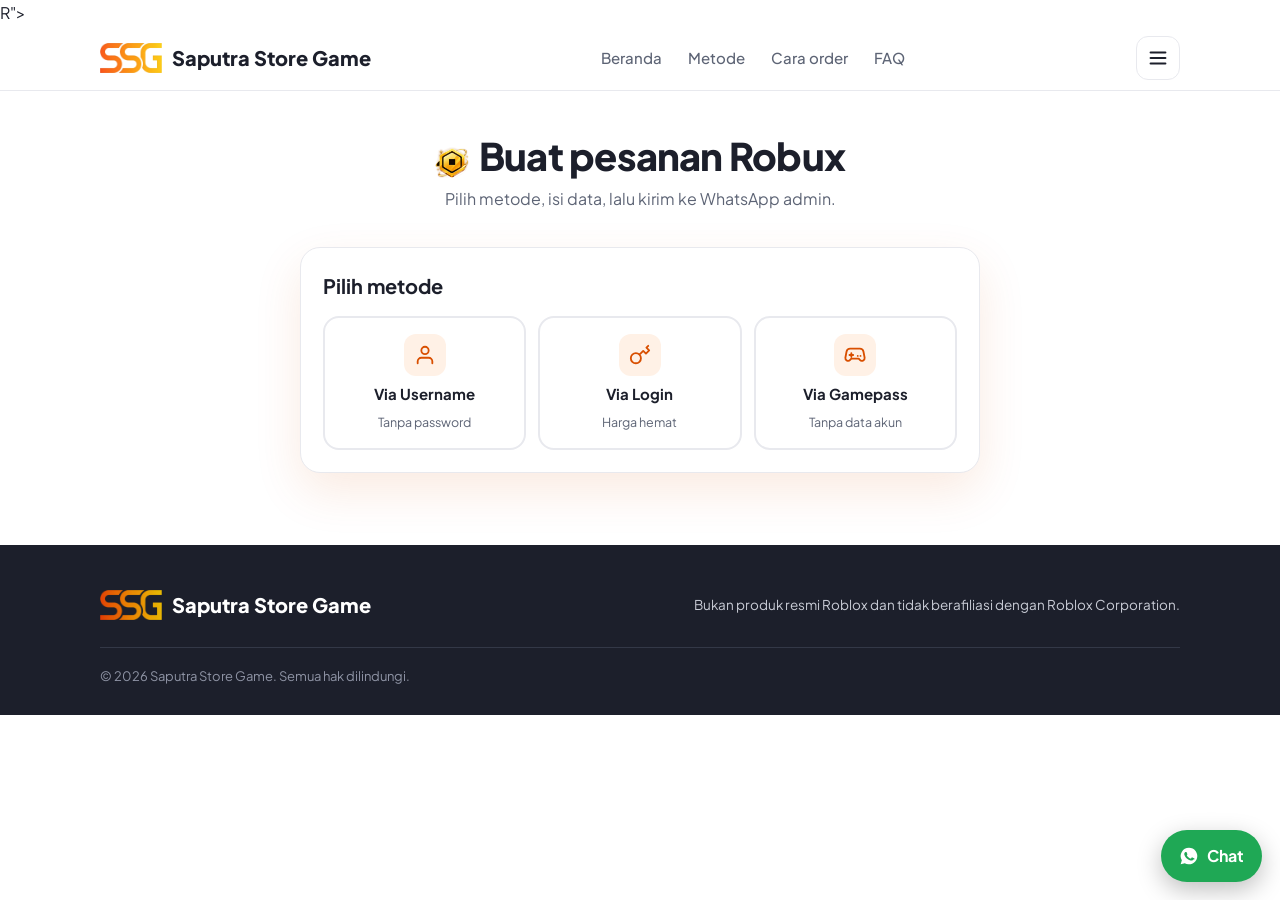
==== order.html @ 34a8691d "Add files via upload" ====
<!DOCTYPE html>
<html lang="id">
<head>
<meta charset="utf-8">
<meta name="viewport" content="width=device-width, initial-scale=1">
<title>Order Robux – Saputra Store Game</title>
<meta name="description" content="Top up Robux via username, login, atau gamepass. Pesan langsung lewat WhatsApp, diproses cepat.">
<link rel="icon" type="image/png" href="favicon.png"><rect width='100' height='100' rx='24' fill='%23ff7a1a'/><text x='50' y='68' font-size='56' font-weight='800' text-anchor='middle' fill='white' font-family='sans-serif'>R</text></svg>">
<link rel="preconnect" href="https://fonts.googleapis.com">
<link rel="preconnect" href="https://fonts.gstatic.com" crossorigin>
<link href="https://fonts.googleapis.com/css2?family=Plus+Jakarta+Sans:wght@400;500;700;800&display=swap" rel="stylesheet">
<link rel="stylesheet" href="style.css?v=20261128c">
</head>
<body>
<header>
  <div class="wrap nav">
    <a class="logo" href="index.html"><img src="logo.png" alt="" height="30"><span id="brandName">Saputra Store Game</span></a>
    <nav aria-label="Menu utama">
      <a href="index.html">Beranda</a> <a href="index.html#paket">Metode</a> <a href="index.html#cara">Cara order</a> <a href="index.html#faq">FAQ</a>
    </nav>
    <div class="burgerwrap">
      <button type="button" class="burger" id="burger" aria-label="Menu" aria-expanded="false" aria-controls="menu">
        <svg width="22" height="22" viewBox="0 0 24 24" fill="none" stroke="currentColor" stroke-width="2.4" stroke-linecap="round" aria-hidden="true"><path d="M4 6h16M4 12h16M4 18h16"/></svg>
      </button>
      <div class="menu" id="menu" hidden>
        <a href="index.html">Beranda</a>
        <a href="index.html#paket">Metode</a>
        <a href="index.html#cara">Cara order</a>
        <a href="index.html#faq">FAQ</a>
        <a href="#" id="waMenu" target="_blank" rel="noopener">Chat admin</a>
      </div>
    </div>
  </div>
</header>
<main>
<div class="page-head"><h1><img class="hico" src="robux.png" alt="" width="34" height="30">Buat pesanan Robux</h1><p>Pilih metode, isi data, lalu kirim ke WhatsApp admin.</p></div>
<div class="order-wrap">
<div class="card" id="order">
      <h2 id="ttl">Pilih metode</h2>
      <div id="chooser" class="mcs" hidden><a class="mc" href="order.html?m=username"><span class="ic"><svg width="22" height="22" viewBox="0 0 24 24" fill="none" stroke="#d94f00" stroke-width="2" stroke-linecap="round" stroke-linejoin="round" aria-hidden="true"><path d="M20 21v-2a4 4 0 0 0-4-4H8a4 4 0 0 0-4 4v2M12 11a4 4 0 1 0 0-8 4 4 0 0 0 0 8z"/></svg></span><b>Via Username</b><small>Tanpa password</small></a><a class="mc" href="order.html?m=login"><span class="ic"><svg width="22" height="22" viewBox="0 0 24 24" fill="none" stroke="#d94f00" stroke-width="2" stroke-linecap="round" stroke-linejoin="round" aria-hidden="true"><path d="M21 2l-2 2m-7.6 7.6a5.5 5.5 0 1 1-7.8 7.8 5.5 5.5 0 0 1 7.8-7.8zm0 0L15.5 7.5m0 0l3 3L22 7l-3-3"/></svg></span><b>Via Login</b><small>Harga hemat</small></a><a class="mc" href="order.html?m=gamepass"><span class="ic"><svg width="22" height="22" viewBox="0 0 24 24" fill="none" stroke="#d94f00" stroke-width="2" stroke-linecap="round" stroke-linejoin="round" aria-hidden="true"><path d="M6 12h4m-2-2v4m7-1h.01M18 13h.01M17.3 5H6.7a4 4 0 0 0-3.9 3.2L1.5 15a3 3 0 0 0 5.2 2.4L8 16h8l1.3 1.4A3 3 0 0 0 22.5 15l-1.3-6.8A4 4 0 0 0 17.3 5z"/></svg></span><b>Via Gamepass</b><small>Tanpa data akun</small></a></div>
      <div id="form" hidden>
      <div class="mhead"><b id="mname"></b></div>
      <p class="hint" id="hint"></p>
      <label id="amtLabel" style="margin-top:8px">Pilih jumlah Robux</label>
      <div class="pks" id="chips" role="group" aria-labelledby="amtLabel"></div>

      <label for="user">Username Roblox</label>
      <input type="text" id="user" placeholder="contoh: BudiGamer123" autocomplete="off" autocapitalize="off" spellcheck="false">
      <div class="err" id="errUser" role="alert"></div>

      <div id="pwBox" hidden>
        <label for="pw">Password Roblox</label>
        <div class="pwrow"><input type="password" id="pw" placeholder="Password akun Roblox" autocomplete="new-password" spellcheck="false"><button type="button" class="eye" id="eye" aria-label="Tampilkan password">Lihat</button></div>
        <div class="err" id="errPw" role="alert"></div>
        <div class="bk">
          <div><label for="bk1">Code backup 1</label><input type="text" id="bk1" placeholder="Code backup 1" autocomplete="off" autocapitalize="off" spellcheck="false"></div>
          <div><label for="bk2">Code backup 2</label><input type="text" id="bk2" placeholder="Code backup 2" autocomplete="off" autocapitalize="off" spellcheck="false"></div>
          <div><label for="bk3">Code backup 3</label><input type="text" id="bk3" placeholder="Code backup 3" autocomplete="off" autocapitalize="off" spellcheck="false"></div>
        </div>
        <div class="err" id="errBk" role="alert"></div>
        <p class="hint" style="margin-top:6px;font-size:12.5px">Password dan code backup hanya dikirim ke admin lewat WhatsApp dan tidak disimpan di website ini.</p>
      </div>
      <div id="gpGuide" hidden>
        <div class="gpg">
          <b class="gpg-t">Cara membuat gamepass</b>
          <ol class="gpg-s">
            <li>Buka <a href="https://create.roblox.com" target="_blank" rel="noopener">create.roblox.com</a>, pilih game kamu, lalu masuk ke Passes dan buat pass baru.</li>
            <li>Di menu Sales, aktifkan Item for Sale.</li>
            <li>Isi Price sesuai angka di contoh bawah (sudah dihitung otomatis).</li>
            <li>Klik Save Changes, lalu tempel link gamepass di kolom berikutnya.</li>
          </ol>
          <div class="rbx" aria-hidden="true">
            <aside class="rbx-side"><b>SSG</b><hr><small>DETAIL</small><span>Basic Settings</span><span class="on">Sales</span></aside>
            <div class="rbx-main">
              <h4>Sales</h4>
              <h5>Price</h5>
              <div class="rbx-tg"><i></i><span>Item for Sale</span></div>
              <div class="rbx-in"><img src="robux.png" alt="" width="20" height="18"><span id="gpMockPrice">0 R$</span></div>
              <div class="rbx-ea"><span>Creator earnings (70%)</span><b><img src="robux.png" alt="" width="20" height="18"><span id="gpMockEarn">0</span></b></div>
              <div class="rbx-ck"><i></i><span>Enable Regional Pricing</span></div>
              <hr>
              <div class="rbx-bt"><span>CANCEL</span><span class="sv">SAVE CHANGES</span></div>
            </div>
          </div>
          <p class="gpg-n">Biarkan Regional Pricing tidak dicentang agar harga tidak berubah.</p>
        </div>
      </div>
      <div id="gpBox" hidden>
        <label for="gp">Link gamepass</label>
        <input type="text" id="gp" placeholder="https://www.roblox.com/game-pass/..." autocomplete="off" spellcheck="false">
        <div class="err" id="errGp" role="alert"></div>
      </div>

      <div id="uBox" hidden>
        <div class="warn">
          <div class="warn-h">
            <span class="warn-ic"><svg width="22" height="22" viewBox="0 0 24 24" fill="none" stroke="#fff" stroke-width="2" stroke-linecap="round" stroke-linejoin="round" aria-hidden="true"><path d="M12 22s8-4 8-10V5l-8-3-8 3v7c0 6 8 10 8 10z"/><path d="M12 8v4M12 16h.01"/></svg></span>
            <div>
              <h3>Akun penerima harus pakai Verifikasi 2 Langkah</h3>
              <span class="badge">WAJIB</span>
              <p>Tanpa Verifikasi 2 Langkah, Roblox hanya mengizinkan akun menerima 500 Robux per hari dan 1.000 Robux per bulan. Setelah aktif, batasnya naik jadi 5.000 Robux per hari dan 10.000 Robux per 30 hari, jadi pesananmu bisa masuk tanpa tertahan.</p>
            </div>
          </div>
          <div class="how">
            <b>Cara mengaktifkan (cukup sekali)</b>
            <div class="stp"><span>Settings (Pengaturan)</span><i>→</i><span>Security (Keamanan)</span><i>→</i><span>2-Step Verification</span><i>→</i><span class="ok">pilih Email</span></div>
            <small>Akun Roblox baru biasanya masih "None" (belum aktif). Tombol di bawah membuka halaman keamanan akun Roblox kamu.</small>
            <a class="btn btn-o" href="https://www.roblox.com/my/account#!/security" target="_blank" rel="noopener">Buka Keamanan Akun Roblox <svg width="18" height="18" viewBox="0 0 24 24" fill="none" stroke="currentColor" stroke-width="2.2" stroke-linecap="round" stroke-linejoin="round" aria-hidden="true"><path d="M18 13v6a2 2 0 0 1-2 2H5a2 2 0 0 1-2-2V8a2 2 0 0 1 2-2h6M15 3h6v6M10 14L21 3"/></svg></a>
          </div>
        </div>
        <label class="chk" for="v2"><input type="checkbox" id="v2"><span>Verifikasi 2 Langkah (Email) sudah aktif di akun Roblox penerima ini.</span></label>
        <div class="err" id="errV2" role="alert"></div>
        <div class="notes">
          <h3>Catatan penting</h3>
          <ul>
            <li>Untuk akun Roblox Kids &amp; Roblox Select, pastikan akun sudah punya email pemulihan orang tua untuk meng-klaim Robux-nya.</li>
            <li>Pastikan akun kamu sudah verifikasi umur 18+ di Roblox.</li>
            <li>Untuk pembelian di atas 500 Robux per hari, akun kamu juga harus sudah mengaktifkan verifikasi 2 langkah.</li>
          </ul>
        </div>
      </div>
      <div class="box" id="info" hidden></div>

      <div class="total"><span>Total bayar</span><strong id="total">Rp 0</strong></div>
      <button class="btn btn-o" id="send" type="button">Pesan via WhatsApp</button>
      <p class="fine">Kamu akan diarahkan ke WhatsApp admin untuk konfirmasi dan pembayaran.</p>
      </div>
    </div>
</div>
</main>
<footer>
  <div class="wrap">
    <div class="fgrid">
      <a class="logo" href="index.html"><img src="logo.png" alt="" height="30"><span class="fbrand">Saputra Store Game</span></a>
      <p>Bukan produk resmi Roblox dan tidak berafiliasi dengan Roblox Corporation.</p>
    </div>
    <div class="copy">© <span id="yr"></span> <span class="fbrand">Saputra Store Game</span>. Semua hak dilindungi.</div>
  </div>
</footer>

<a class="fab" id="waFab" href="#" target="_blank" rel="noopener" aria-label="Chat admin via WhatsApp">
  <svg width="20" height="20" viewBox="0 0 24 24" fill="#fff" aria-hidden="true"><path d="M12 2a10 10 0 0 0-8.6 15.1L2 22l5-1.3A10 10 0 1 0 12 2zm5.2 14.2c-.2.6-1.300 1.200-1.800 1.200-.5.100-1 .2-3.300-.7-2.800-1.200-4.600-4-4.700-4.200-.1-.2-1.100-1.500-1.100-2.800 0-1.300.7-2 1-2.300.2-.3.500-.3.700-.3h.5c.2 0 .4 0 .6.500l.9 2.100c.1.200.1.400 0 .5l-.4.600c-.1.200-.3.300-.1.600.2.300.8 1.300 1.700 2.100 1.200 1 2.200 1.400 2.500 1.500.3.100.5.100.7-.1l.9-1.100c.2-.3.400-.2.700-.1l2 .9c.3.100.5.200.5.300.100.100.100.700-.1 1.300z"/></svg>
  Chat
</a>

<script src="site.js?v=20261128c"></script>
<script src="order.js?v=20261128c"></script>
</body>
</html>
---- style.css ----
:root{
  --orange:#ff7a1a; --orange-d:#d94f00; --orange-l:#fff1e6; --orange-m:#ffd9bd;
  --ink:#1c1f2b; --muted:#5d6475; --line:#e8e9ee; --bg:#ffffff; --soft:#f7f7f9;
  --ok:#14804a; --err:#c62828;
}
*{box-sizing:border-box;margin:0;padding:0}
html{scroll-behavior:smooth}
body{font-family:"Plus Jakarta Sans",system-ui,-apple-system,"Segoe UI",Roboto,sans-serif;color:var(--ink);background:var(--bg);line-height:1.6;-webkit-font-smoothing:antialiased}
a{color:inherit}
:focus-visible{outline:3px solid var(--ink);outline-offset:2px;border-radius:6px}
.wrap{max-width:1120px;margin:0 auto;padding:0 20px}
@media (prefers-reduced-motion:reduce){html{scroll-behavior:auto}*{transition:none!important}}

/* header */
header{position:sticky;top:0;z-index:20;background:rgba(255,255,255,.94);backdrop-filter:blur(8px);border-bottom:1px solid var(--line)}
.nav{display:flex;align-items:center;justify-content:space-between;height:64px}
.logo{display:flex;align-items:center;gap:10px;font-weight:800;font-size:20px;text-decoration:none}
.logo i{width:34px;height:34px;border-radius:10px;background:var(--orange);color:#fff;display:grid;place-items:center;font-style:normal;font-size:19px}
.nav nav{display:flex;gap:26px;font-weight:500;font-size:15px}
.nav nav a{text-decoration:none;color:var(--muted)}
.nav nav a:hover{color:var(--orange-d)}
.btn{display:inline-flex;align-items:center;justify-content:center;gap:8px;border:0;cursor:pointer;font:inherit;font-weight:700;border-radius:12px;padding:12px 20px;text-decoration:none;transition:background .15s}
.btn-o{background:var(--orange-d);color:#fff}
.btn-o:hover{background:#b94400}
.btn-s{padding:9px 16px;font-size:14px}
@media(max-width:760px){.nav nav{display:none}}

/* hero */
.hero{padding:56px 0 72px;background:linear-gradient(180deg,var(--orange-l),#fff 70%)}
.hero-grid{display:grid;grid-template-columns:1.05fr .95fr;gap:48px;align-items:start}
@media(max-width:900px){.hero-grid{grid-template-columns:1fr;gap:32px}.hero{padding-top:36px}}
h1{font-size:clamp(34px,5vw,54px);line-height:1.1;font-weight:800;letter-spacing:-.02em}
.lead{margin-top:18px;font-size:18px;color:var(--muted);max-width:480px}
.points{margin-top:28px;list-style:none;display:grid;gap:14px}
.points li{display:flex;gap:12px;align-items:flex-start}
.points b{display:block}
.points span{color:var(--muted);font-size:15px}
.tick{flex:none;width:26px;height:26px;border-radius:50%;background:var(--orange);display:grid;place-items:center;margin-top:2px}
.tick svg{width:14px;height:14px}

/* order card */
.card{background:#fff;border:1px solid var(--line);border-radius:20px;box-shadow:0 18px 48px rgba(217,79,0,.12);padding:22px}
.card h2{font-size:20px;margin-bottom:14px}
.tabs{display:grid;grid-template-columns:repeat(3,1fr);gap:6px;background:var(--soft);padding:5px;border-radius:14px}
.tab{border:0;background:transparent;font:inherit;font-weight:700;font-size:14px;padding:10px 6px;border-radius:10px;cursor:pointer;color:var(--muted)}
.tab[aria-selected="true"]{background:#fff;color:var(--orange-d);box-shadow:0 1px 4px rgba(0,0,0,.12)}
.hint{margin:14px 0 4px;font-size:14px;color:var(--muted)}
label{display:block;font-weight:700;font-size:14px;margin:16px 0 6px}
input[type=text],input[type=password]{width:100%;font:inherit;padding:12px 14px;border:1.5px solid var(--line);border-radius:12px;background:#fff;color:var(--ink)}
input[type=text]:focus,input[type=password]:focus{border-color:var(--orange);outline:3px solid var(--orange-m)}
input.bad{border-color:var(--err)}
.err{color:var(--err);font-size:13px;margin-top:6px;min-height:0}
.chips{display:grid;grid-template-columns:repeat(3,1fr);gap:8px}
.chip{border:1.5px solid var(--line);background:#fff;border-radius:12px;padding:10px 6px;cursor:pointer;font:inherit;text-align:center;line-height:1.3}
.chip b{display:block;font-size:15px}
.chip small{color:var(--muted);font-size:12px}
.chip[aria-pressed="true"]{border-color:var(--orange);background:var(--orange-l)}
.chip[aria-pressed="true"] small{color:var(--orange-d)}
.box{margin-top:16px;border-radius:12px;background:var(--orange-l);padding:12px 14px;font-size:14px}
.box b{color:var(--orange-d)}
.total{display:flex;justify-content:space-between;align-items:baseline;margin:18px 0 12px;padding-top:16px;border-top:1px dashed var(--line)}
.total span{color:var(--muted);font-size:14px}
.total strong{font-size:28px;letter-spacing:-.02em}
.card .btn{width:100%;padding:15px;font-size:16px}
.fine{margin-top:10px;text-align:center;font-size:12.5px;color:var(--muted)}

/* sections */
section{padding:72px 0}
.alt{background:var(--soft)}
h2.t{font-size:clamp(26px,3.4vw,36px);line-height:1.2;letter-spacing:-.02em;font-weight:800}
.sub{margin-top:10px;color:var(--muted);max-width:560px}
.grid3{display:grid;grid-template-columns:repeat(3,1fr);gap:20px;margin-top:36px}
@media(max-width:860px){.grid3{grid-template-columns:1fr}}
.item{background:#fff;border:1px solid var(--line);border-radius:16px;padding:24px}
.alt .item{border-color:transparent}
.item h3{font-size:18px;margin-bottom:6px}
.item p{color:var(--muted);font-size:15px}
.item .tag{display:inline-block;margin-top:14px;font-size:13px;font-weight:700;color:var(--orange-d);background:var(--orange-l);padding:4px 10px;border-radius:99px}
.steps{margin-top:36px;display:grid;grid-template-columns:repeat(4,1fr);gap:20px;counter-reset:s;list-style:none}
@media(max-width:900px){.steps{grid-template-columns:1fr 1fr}}
@media(max-width:520px){.steps{grid-template-columns:1fr}}
.steps li{counter-increment:s;padding-top:16px;border-top:3px solid var(--orange)}
.steps li::before{content:"Langkah " counter(s);display:block;font-size:13px;font-weight:700;color:var(--orange-d);margin-bottom:4px}
.steps b{display:block;margin-bottom:4px}
.steps span{color:var(--muted);font-size:15px}
details{background:#fff;border:1px solid var(--line);border-radius:14px;padding:16px 20px;margin-top:12px}
summary{cursor:pointer;font-weight:700}
details p{margin-top:10px;color:var(--muted);font-size:15px}
.faq{max-width:760px;margin-top:28px}

/* footer */
footer{background:var(--ink);color:#c9ccd6;padding:44px 0 28px}
.fgrid{display:flex;flex-wrap:wrap;gap:24px;justify-content:space-between;align-items:center}
footer .logo{color:#fff}
footer p{font-size:13.5px;max-width:520px}
.copy{margin-top:26px;padding-top:18px;border-top:1px solid #333847;font-size:13px;color:#8f94a5}

/* floating wa */
.fab{position:fixed;right:18px;bottom:18px;z-index:30;background:#1fa855;color:#fff;border-radius:99px;padding:13px 18px;font-weight:700;text-decoration:none;box-shadow:0 8px 24px rgba(0,0,0,.25);display:flex;gap:8px;align-items:center}
.fab:hover{background:#178a45}
.cta-row{display:flex;gap:12px;flex-wrap:wrap;margin-top:26px}
.btn-ghost{background:#fff;color:var(--ink);border:1.5px solid var(--line)}
.btn-ghost:hover{border-color:var(--orange)}
.quick{display:grid;gap:8px;margin-top:6px}
.qrow{display:flex;justify-content:space-between;align-items:center;padding:14px 16px;border:1.5px solid var(--line);border-radius:12px;text-decoration:none}
.qrow:hover{border-color:var(--orange);background:var(--orange-l)}
.qrow span{font-weight:700;color:var(--orange-d)}
.tbl{overflow-x:auto;margin-top:32px;border:1px solid var(--line);border-radius:16px;background:#fff}
table{width:100%;border-collapse:collapse;min-width:480px}
th,td{padding:14px 18px;text-align:left;border-bottom:1px solid var(--line)}
thead th{background:var(--orange-l);font-size:14px}
tbody tr:last-child th,tbody tr:last-child td{border-bottom:0}
td a{font-weight:700;color:var(--orange-d);text-decoration:none}
td a:hover{text-decoration:underline}
.go{display:inline-block;margin:14px 0 0 12px;font-weight:700;color:var(--orange-d);text-decoration:none;font-size:14px}
.cta{background:var(--orange-d);color:#fff;padding:56px 0;text-align:center}
.cta h2{font-size:clamp(24px,3vw,32px);font-weight:800}
.cta p{margin:8px 0 22px;opacity:.92}
.cta .btn{background:#fff;color:var(--orange-d)}
.page-head{padding:44px 20px 8px;text-align:center}
.page-head h1{font-size:clamp(28px,4vw,38px)}
.page-head p{color:var(--muted);margin-top:8px}
.order-wrap{max-width:560px;margin:28px auto 72px;padding:0 20px}
.nav nav a[aria-current]{color:var(--orange-d);font-weight:700}

.logo img{height:30px;width:auto;display:block}
@media(max-width:480px){.logo{font-size:15px;gap:8px}.logo img{height:22px}.btn-s{padding:8px 12px}}

/* beranda */
.tight{padding:44px 0}
.banner{margin-top:24px;border-radius:24px;background:linear-gradient(120deg,#ee6407,#bf3a00);color:#fff;padding:48px;display:grid;grid-template-columns:1.2fr .8fr;gap:24px;align-items:center;overflow:hidden}
.banner h1{color:#fff;font-size:clamp(30px,4.6vw,48px)}
.banner p{margin-top:12px;font-size:17px;opacity:.95}
.btn-w{background:#fff;color:var(--orange-d)}
.btn-w:hover{background:var(--orange-l)}
.btn-line{background:transparent;color:#fff;border:2px solid rgba(255,255,255,.75)}
.btn-line:hover{background:rgba(255,255,255,.12)}
@media(max-width:760px){.banner{grid-template-columns:1fr;padding:30px 22px}.artbox{display:none}}
.feats{display:grid;grid-template-columns:repeat(4,1fr);gap:12px;margin-top:16px}
@media(max-width:860px){.feats{grid-template-columns:1fr 1fr}}
.ft{display:flex;gap:12px;align-items:center;background:#fff;border:1px solid var(--line);border-radius:14px;padding:14px}
.ft b{display:block;font-size:14px;line-height:1.3}
.ft span:not(.ic){font-size:12.5px;color:var(--muted)}
.ic{width:42px;height:42px;border-radius:12px;background:var(--orange-l);display:grid;place-items:center;flex:none}
.mcs{display:grid;grid-template-columns:repeat(3,1fr);gap:12px;margin-top:22px}
.mc{display:flex;flex-direction:column;align-items:center;gap:6px;border:2px solid var(--line);background:#fff;border-radius:16px;padding:16px 8px;cursor:pointer;font:inherit;text-align:center}
.mc b{font-size:15px}
.mc small{color:var(--muted);font-size:12.5px}
.mc[aria-pressed="true"]{border-color:var(--orange);background:var(--orange-l)}
.mc[aria-pressed="true"] .ic{background:#fff}
.pks{display:grid;grid-template-columns:repeat(auto-fill,minmax(150px,1fr));gap:12px;margin-top:20px}
.pk{display:flex;flex-direction:column;align-items:center;gap:2px;padding:16px 14px 0;border:1.5px solid var(--line);border-radius:16px;background:linear-gradient(180deg,#fff 45%,#fff7ef);text-decoration:none;overflow:hidden;transition:border-color .15s,box-shadow .15s}
.pk:hover{border-color:var(--orange);box-shadow:0 8px 22px rgba(217,79,0,.14)}
.pk b{font-size:22px;letter-spacing:-.02em;margin-top:8px}
.pk small{color:var(--muted);font-size:13px}
.coin{width:44px;height:44px;border-radius:50%;background:linear-gradient(135deg,#ffe07a,#ffa600);display:grid;place-items:center;font-weight:800;font-size:14px;color:#8a4300}
.pr{align-self:stretch;margin:14px -14px 0;padding:10px;background:var(--orange-l);text-align:center;font-weight:800;color:var(--orange-d)}
.steps li{border-top-width:3px}
.steps b{font-size:17px}
@media(max-width:480px){.pks{grid-template-columns:1fr 1fr}.mc{padding:14px 4px}.mc small{font-size:11.5px}}

.artbox{position:relative;justify-self:center;width:100%;max-width:320px}
.artbox::before{content:"";position:absolute;inset:-12%;background:radial-gradient(circle,rgba(255,214,102,.55),transparent 62%)}
.artbox .art{position:relative;width:80%;height:auto;display:block;margin:0 auto;filter:drop-shadow(0 14px 22px rgba(80,20,0,.35));animation:float 5s ease-in-out infinite}
.mini{position:absolute;filter:drop-shadow(0 6px 10px rgba(80,20,0,.3))}
.m1{width:20%;left:0;top:4%;transform:rotate(-14deg)}
.m2{width:16%;right:2%;bottom:0;transform:rotate(12deg)}
@keyframes float{50%{transform:translateY(-8px)}}
@media(prefers-reduced-motion:reduce){.artbox .art{animation:none}}
.stk{position:relative;display:flex;justify-content:center;align-items:center;height:56px}
.stk::before{content:"";position:absolute;width:90px;height:90px;background:radial-gradient(circle,rgba(255,190,70,.35),transparent 65%)}
.stk img{position:relative;width:50px;height:auto;filter:drop-shadow(0 4px 6px rgba(217,79,0,.28));transition:transform .18s}
.stk img+img{margin-left:-22px}
.pk:hover .stk img{transform:translateY(-3px)}
.hico{width:34px;height:auto;vertical-align:-7px;margin-right:10px}

.mhead{display:flex;align-items:center;justify-content:space-between;gap:12px;background:var(--orange-l);border-radius:12px;padding:12px 14px}
.mhead b{color:var(--orange-d)}
.swap{font-size:13.5px;font-weight:700;color:var(--ink)}
a.mc{text-decoration:none;color:inherit}
a.mc:hover{border-color:var(--orange)}
.card .mcs{margin-top:4px}

button.pk{font:inherit;color:inherit;cursor:pointer;text-align:center}
.pk[aria-pressed="true"]{border-color:var(--orange);background:var(--orange-l);box-shadow:0 0 0 3px var(--orange-m)}
.pk[aria-pressed="true"] .pr{background:var(--orange-d);color:#fff}
.order-wrap{max-width:720px}
.card .pks{margin-top:6px}
.from{margin-top:6px;font-size:13px;font-weight:800;color:var(--orange-d)}
#paket .mc{padding:26px 12px;transition:box-shadow .15s,border-color .15s}
#paket .mc:hover{border-color:var(--orange);box-shadow:0 8px 22px rgba(217,79,0,.14)}
@media(max-width:480px){#paket .mc{padding:18px 4px}.card .pks{gap:10px}}

.burgerwrap{position:relative}
.burger{width:44px;height:44px;border-radius:12px;border:1.5px solid var(--line);background:#fff;color:var(--ink);display:grid;place-items:center;cursor:pointer;transition:border-color .15s,color .15s}
.burger:hover,.burger[aria-expanded="true"]{border-color:var(--orange);color:var(--orange-d)}
.menu{position:absolute;right:0;top:calc(100% + 10px);min-width:220px;background:#fff;border:1px solid var(--line);border-radius:16px;box-shadow:0 18px 40px rgba(0,0,0,.14);padding:8px;z-index:25}
.menu a{display:block;padding:12px 14px;border-radius:10px;text-decoration:none;font-weight:600}
.menu a:hover{background:var(--orange-l);color:var(--orange-d)}

.pwrow{position:relative}
.pwrow input{padding-right:104px}
.eye{position:absolute;right:6px;top:6px;bottom:6px;border:0;background:var(--soft);border-radius:8px;padding:0 12px;font:inherit;font-weight:700;font-size:13px;cursor:pointer;color:var(--ink)}
.eye:hover{background:var(--orange-l);color:var(--orange-d)}

.warn{border:1.5px solid #f3c27a;background:#fff8ec;border-radius:16px;padding:16px;margin-top:18px}
.warn-h{display:flex;gap:12px;align-items:flex-start}
.warn-ic{flex:none;width:40px;height:40px;border-radius:50%;background:var(--orange);display:grid;place-items:center}
.warn h3{font-size:15.5px;line-height:1.35}
.badge{display:inline-block;font-size:11.5px;font-weight:800;letter-spacing:.04em;background:var(--orange-d);color:#fff;border-radius:99px;padding:2px 10px;margin:6px 0}
.warn p{font-size:14px;color:var(--muted)}
.how{margin-top:14px;background:#fff;border:1px solid var(--line);border-radius:12px;padding:14px}
.how b{font-size:14.5px}
.stp{display:flex;flex-wrap:wrap;align-items:center;gap:6px;margin:10px 0}
.stp span{background:var(--soft);border-radius:8px;padding:6px 10px;font-size:13px}
.stp i{font-style:normal;color:var(--muted)}
.stp .ok{background:#e4f6ec;color:var(--ok);font-weight:700}
.how small{display:block;color:var(--muted);font-size:12.5px;margin-bottom:12px}
.card .how .btn{padding:12px;font-size:15px}
label.chk{display:flex;gap:12px;align-items:flex-start;margin:14px 0 0;padding:14px;border:1.5px solid var(--line);border-radius:12px;background:#fff;font-weight:500;font-size:14px;cursor:pointer}
.chk input{width:20px;height:20px;margin-top:2px;accent-color:var(--orange-d);flex:none}
.chk input.bad{outline:2px solid var(--err);outline-offset:2px}
.notes{margin-top:14px;border:1px solid var(--line);border-radius:14px;background:var(--soft);padding:14px 16px}
.notes h3{font-size:15px;margin-bottom:8px}
.notes ul{padding-left:20px;font-size:14px;color:var(--muted);display:grid;gap:6px}

.gpg{margin-top:18px}
.gpg-t{font-size:15px}
.gpg-s{margin:8px 0 0;padding-left:20px;font-size:14px;color:var(--muted);display:grid;gap:4px}
.gpg-s a{color:var(--orange-d);font-weight:700}
.gpg-n{margin-top:10px;font-size:12.5px;color:var(--muted)}
.rbx{display:grid;grid-template-columns:112px 1fr;background:#0d1117;border:1px solid #2a2f3a;border-radius:16px;overflow:hidden;color:#e8ecf2;margin-top:14px}
.rbx-side{border-right:1px solid #2a2f3a;padding:16px 10px;font-size:12.5px;color:#9aa4b2;display:grid;gap:8px;align-content:start}
.rbx-side b{color:#fff;font-size:16px;padding-left:8px}
.rbx-side hr{border:0;border-top:1px solid #2a2f3a;margin:2px 0 4px}
.rbx-side span{padding:8px;border-radius:6px}
.rbx-side small{font-size:11px;letter-spacing:.05em;padding-left:8px}
.rbx-side .on{background:#1b2636;color:#fff}
.rbx-main{padding:16px;min-width:0}
.rbx-main h4{font-size:20px;color:#fff}
.rbx-main h5{font-size:15px;color:#fff;margin:10px 0 12px}
.rbx-tg{display:flex;align-items:center;gap:10px;font-size:14px}
.rbx-tg i{width:38px;height:22px;border-radius:99px;background:#1f8a5b;position:relative;flex:none}
.rbx-tg i::after{content:"";position:absolute;right:2px;top:2px;width:18px;height:18px;border-radius:50%;background:#d7dce2}
.rbx-in{display:flex;align-items:center;gap:8px;background:#1a2230;border-radius:8px;padding:11px 12px;margin:14px 2px 10px;font-size:15px;outline:2px solid var(--orange);outline-offset:2px}
.rbx-in img,.rbx-ea img{width:20px;height:auto}
.rbx-ea{display:flex;justify-content:space-between;align-items:center;gap:8px;font-size:12px;color:#8b95a5}
.rbx-ea b{display:flex;align-items:center;gap:6px;color:#fff;font-size:13px}
.rbx-ea b img{width:16px}
.rbx-ck{display:flex;align-items:center;gap:10px;margin-top:14px;font-size:13.5px}
.rbx-ck i{width:20px;height:20px;border:2px solid #25c27a;border-radius:5px;background:#0d1117;flex:none}
.rbx-main hr{border:0;border-top:1px solid #2a2f3a;margin:14px 0}
.rbx-bt{display:flex;gap:10px;flex-wrap:wrap}
.rbx-bt span{font-size:11px;font-weight:700;padding:8px 12px;border-radius:6px;background:#1f2937;color:#cbd5e1}
.rbx-bt .sv{background:#22c27a;color:#06281a}
@media(max-width:480px){.rbx{grid-template-columns:92px 1fr}.rbx-main{padding:14px 12px}}

.bk{display:grid;grid-template-columns:repeat(3,1fr);gap:10px}
.bk label{margin-top:12px}
@media(max-width:560px){.bk{grid-template-columns:1fr;gap:0}}
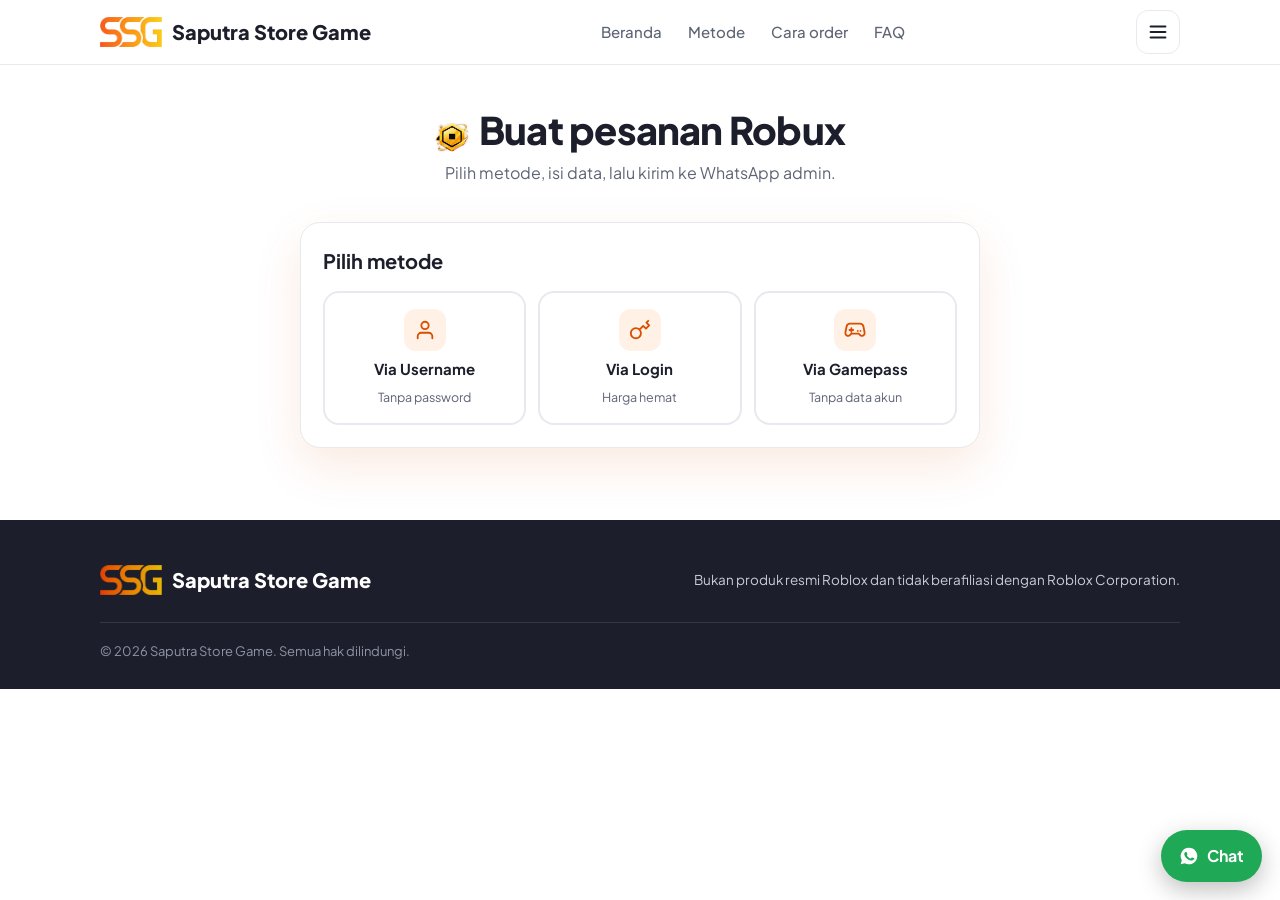
==== commit ea060a04: "Add files via upload" ====
--- a/order.html
+++ b/order.html
@@ -5,7 +5,7 @@
 <meta name="viewport" content="width=device-width, initial-scale=1">
 <title>Order Robux – Saputra Store Game</title>
 <meta name="description" content="Top up Robux via username, login, atau gamepass. Pesan langsung lewat WhatsApp, diproses cepat.">
-<link rel="icon" type="image/png" href="favicon.png"><rect width='100' height='100' rx='24' fill='%23ff7a1a'/><text x='50' y='68' font-size='56' font-weight='800' text-anchor='middle' fill='white' font-family='sans-serif'>R</text></svg>">
+<link rel="icon" type="image/png" href="favicon.png">
 <link rel="preconnect" href="https://fonts.googleapis.com">
 <link rel="preconnect" href="https://fonts.gstatic.com" crossorigin>
 <link href="https://fonts.googleapis.com/css2?family=Plus+Jakarta+Sans:wght@400;500;700;800&display=swap" rel="stylesheet">
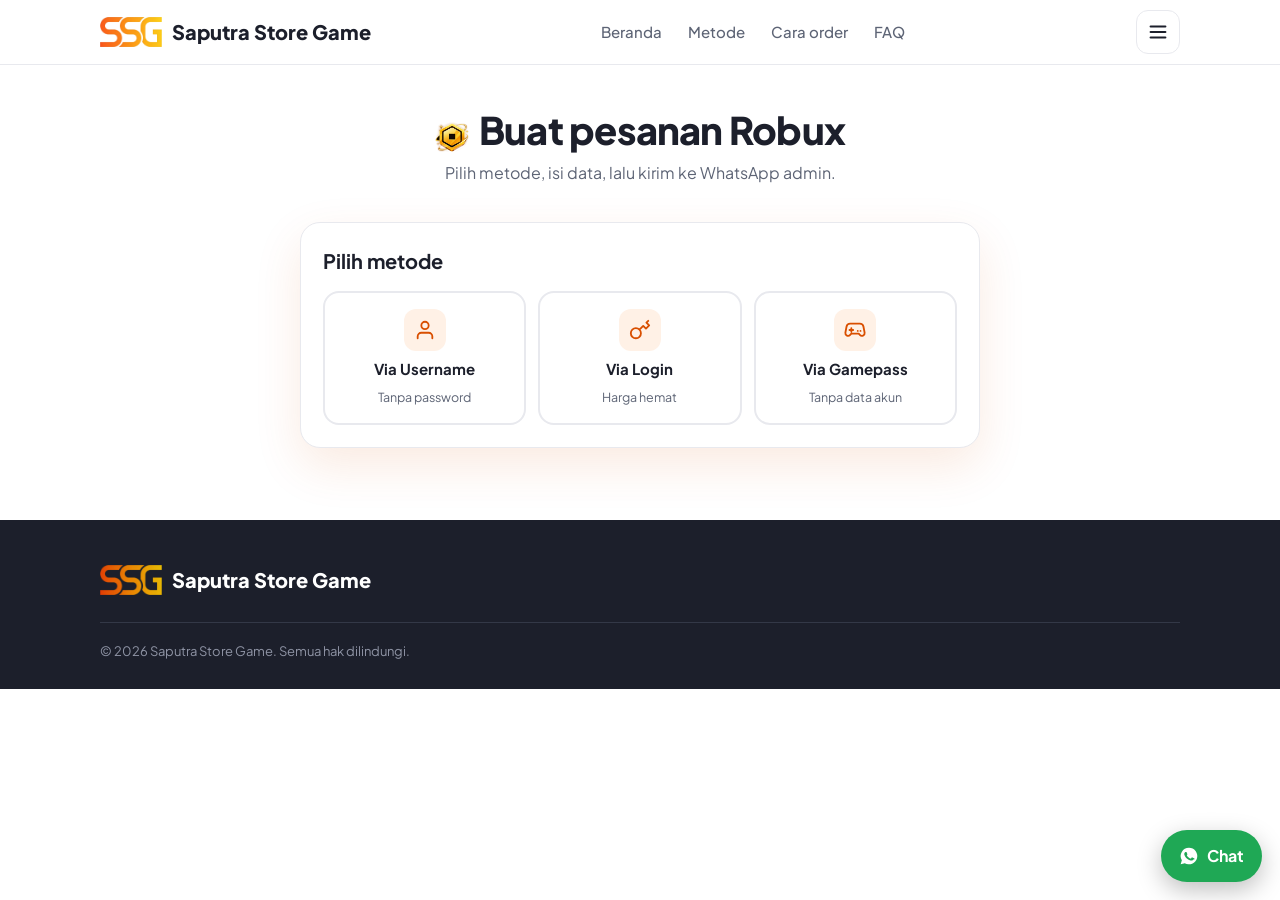
==== commit ba4dce0e: "Remove Roblox disclaimer from footer Removed the disclaimer about Roblox products from the footer." ====
--- a/order.html
+++ b/order.html
@@ -132,7 +132,7 @@
   <div class="wrap">
     <div class="fgrid">
       <a class="logo" href="index.html"><img src="logo.png" alt="" height="30"><span class="fbrand">Saputra Store Game</span></a>
-      <p>Bukan produk resmi Roblox dan tidak berafiliasi dengan Roblox Corporation.</p>
+      <p></p>
     </div>
     <div class="copy">© <span id="yr"></span> <span class="fbrand">Saputra Store Game</span>. Semua hak dilindungi.</div>
   </div>
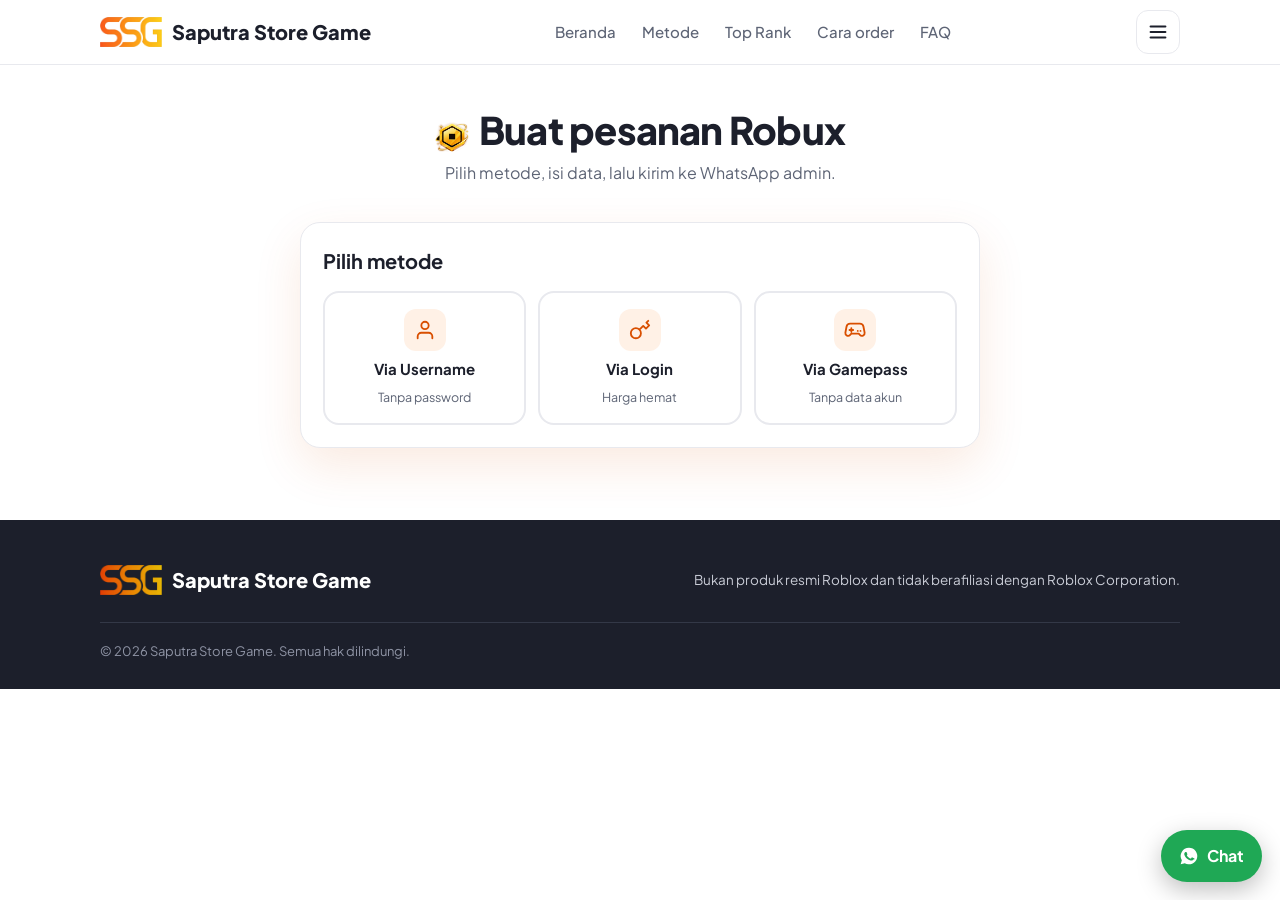
==== commit a607b1ca: "Add files via upload" ====
--- a/order.html
+++ b/order.html
@@ -9,14 +9,14 @@
 <link rel="preconnect" href="https://fonts.googleapis.com">
 <link rel="preconnect" href="https://fonts.gstatic.com" crossorigin>
 <link href="https://fonts.googleapis.com/css2?family=Plus+Jakarta+Sans:wght@400;500;700;800&display=swap" rel="stylesheet">
-<link rel="stylesheet" href="style.css?v=20261128c">
+<link rel="stylesheet" href="style.css?v=20261128d">
 </head>
 <body>
 <header>
   <div class="wrap nav">
     <a class="logo" href="index.html"><img src="logo.png" alt="" height="30"><span id="brandName">Saputra Store Game</span></a>
     <nav aria-label="Menu utama">
-      <a href="index.html">Beranda</a> <a href="index.html#paket">Metode</a> <a href="index.html#cara">Cara order</a> <a href="index.html#faq">FAQ</a>
+      <a href="index.html">Beranda</a> <a href="index.html#paket">Metode</a> <a href="index.html#rank">Top Rank</a> <a href="index.html#cara">Cara order</a> <a href="index.html#faq">FAQ</a>
     </nav>
     <div class="burgerwrap">
       <button type="button" class="burger" id="burger" aria-label="Menu" aria-expanded="false" aria-controls="menu">
@@ -24,7 +24,7 @@
       </button>
       <div class="menu" id="menu" hidden>
         <a href="index.html">Beranda</a>
-        <a href="index.html#paket">Metode</a>
+        <a href="index.html#paket">Metode</a> <a href="index.html#rank">Top Rank</a>
         <a href="index.html#cara">Cara order</a>
         <a href="index.html#faq">FAQ</a>
         <a href="#" id="waMenu" target="_blank" rel="noopener">Chat admin</a>
@@ -132,7 +132,7 @@
   <div class="wrap">
     <div class="fgrid">
       <a class="logo" href="index.html"><img src="logo.png" alt="" height="30"><span class="fbrand">Saputra Store Game</span></a>
-      <p></p>
+      <p>Bukan produk resmi Roblox dan tidak berafiliasi dengan Roblox Corporation.</p>
     </div>
     <div class="copy">© <span id="yr"></span> <span class="fbrand">Saputra Store Game</span>. Semua hak dilindungi.</div>
   </div>
@@ -143,7 +143,7 @@
   Chat
 </a>
 
-<script src="site.js?v=20261128c"></script>
-<script src="order.js?v=20261128c"></script>
+<script src="site.js?v=20261128d"></script>
+<script src="order.js?v=20261128d"></script>
 </body>
 </html>
--- a/style.css
+++ b/style.css
@@ -258,3 +258,22 @@
 .bk{display:grid;grid-template-columns:repeat(3,1fr);gap:10px}
 .bk label{margin-top:12px}
 @media(max-width:560px){.bk{grid-template-columns:1fr;gap:0}}
+
+.rank-wrap{max-width:720px;margin:0 auto}
+.rank-wrap .t{font-size:28px}
+.rk-list{list-style:none;display:grid;gap:12px;margin-top:20px}
+.rk{display:flex;align-items:center;gap:16px;background:#fff;border-radius:16px;padding:14px 18px;box-shadow:0 2px 10px rgba(28,31,43,.07)}
+.rk.first{border:1.5px solid var(--orange-m);box-shadow:0 8px 24px rgba(217,79,0,.14)}
+.rk-m{flex:none;width:56px;height:56px;display:grid;place-items:center}
+.rk-m img{width:56px;height:56px;object-fit:contain}
+.rk-n{width:36px;height:36px;border-radius:50%;background:var(--orange-l);color:var(--orange-d);display:grid;place-items:center;font-size:15px}
+.rk-i{flex:1;min-width:0}
+.rk-i b{display:block;font-size:17px;overflow:hidden;text-overflow:ellipsis;white-space:nowrap}
+.rk-i span{display:flex;align-items:center;gap:6px;color:var(--muted);font-size:14.5px;margin-top:2px}
+.rk-i span img{width:17px;height:auto}
+.av{flex:none;width:52px;height:52px;border-radius:50%;background:var(--orange-l);color:var(--orange-d);display:grid;place-items:center;font-weight:800;font-size:20px;overflow:hidden}
+.av img{width:100%;height:100%;object-fit:cover}
+.rk-more{width:100%;margin-top:14px;padding:15px;font-size:16px;border-radius:14px}
+@media(max-width:480px){.rk{gap:12px;padding:12px 14px}.av{width:46px;height:46px}}
+
+section[id]{scroll-margin-top:72px}
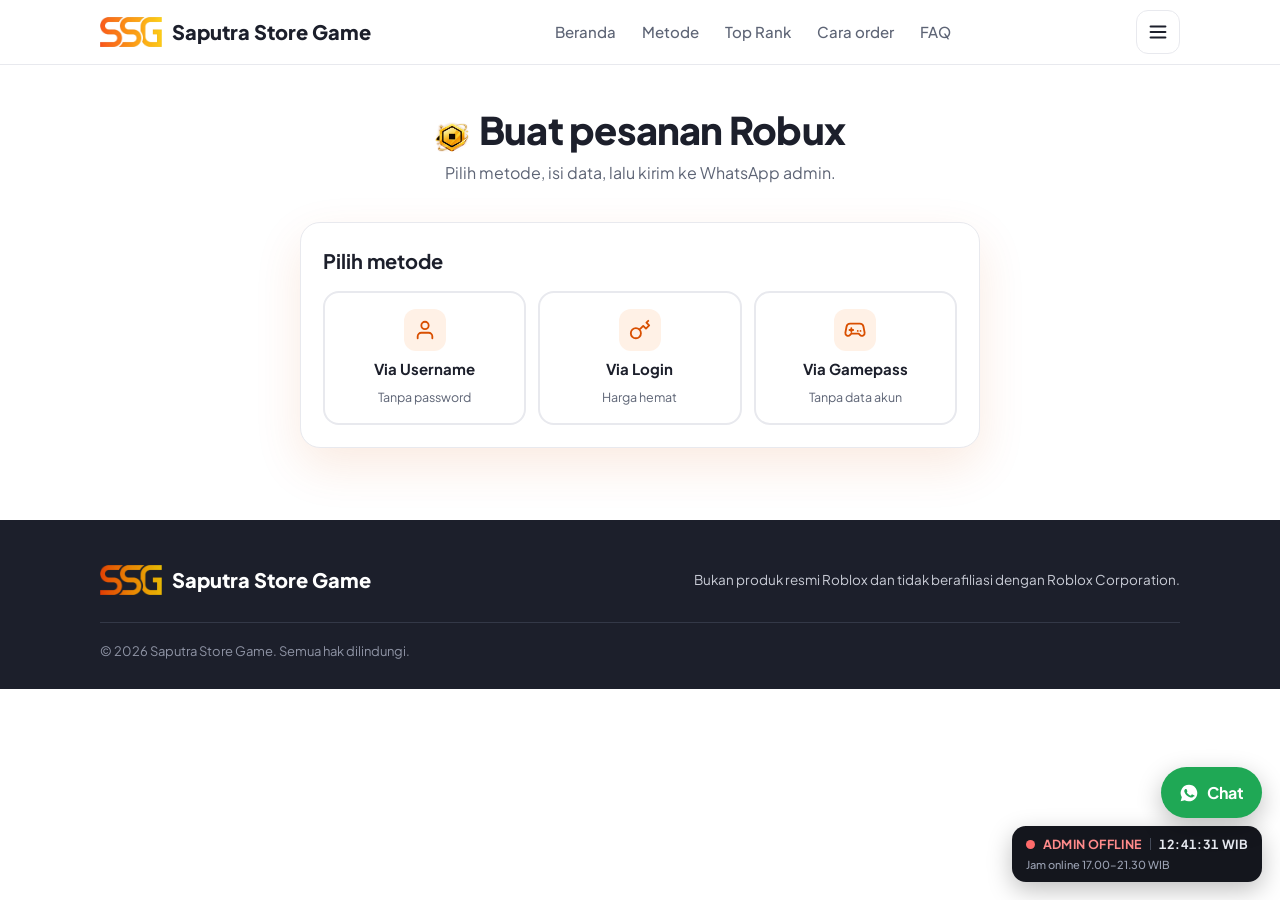
==== commit 2bd4b804: "Add files via upload" ====
--- a/order.html
+++ b/order.html
@@ -9,7 +9,7 @@
 <link rel="preconnect" href="https://fonts.googleapis.com">
 <link rel="preconnect" href="https://fonts.gstatic.com" crossorigin>
 <link href="https://fonts.googleapis.com/css2?family=Plus+Jakarta+Sans:wght@400;500;700;800&display=swap" rel="stylesheet">
-<link rel="stylesheet" href="style.css?v=20261128d">
+<link rel="stylesheet" href="style.css?v=20261128e">
 </head>
 <body>
 <header>
@@ -138,12 +138,15 @@
   </div>
 </footer>
 
-<a class="fab" id="waFab" href="#" target="_blank" rel="noopener" aria-label="Chat admin via WhatsApp">
+<div class="fabbox">
+  <a class="fab" id="waFab" href="#" target="_blank" rel="noopener" aria-label="Chat admin via WhatsApp">
   <svg width="20" height="20" viewBox="0 0 24 24" fill="#fff" aria-hidden="true"><path d="M12 2a10 10 0 0 0-8.6 15.1L2 22l5-1.3A10 10 0 1 0 12 2zm5.2 14.2c-.2.6-1.300 1.200-1.800 1.200-.5.100-1 .2-3.300-.7-2.800-1.200-4.600-4-4.700-4.200-.1-.2-1.100-1.500-1.100-2.800 0-1.300.7-2 1-2.300.2-.3.500-.3.700-.3h.5c.2 0 .4 0 .6.500l.9 2.100c.1.200.1.400 0 .5l-.4.600c-.1.200-.3.300-.1.600.2.300.8 1.300 1.700 2.100 1.200 1 2.200 1.400 2.500 1.500.3.100.5.100.7-.1l.9-1.100c.2-.3.400-.2.700-.1l2 .9c.3.100.5.200.5.300.100.100.100.700-.1 1.300z"/></svg>
   Chat
 </a>
+  <div class="wib" id="wibBar"><div class="row"><i class="dot" aria-hidden="true"></i><b id="wibState">ADMIN ONLINE</b><span class="sep" aria-hidden="true"></span><time id="wibTime">--:--:-- WIB</time></div><small id="wibHours"></small></div>
+</div>
 
-<script src="site.js?v=20261128d"></script>
-<script src="order.js?v=20261128d"></script>
+<script src="site.js?v=20261128e"></script>
+<script src="order.js?v=20261128e"></script>
 </body>
 </html>
--- a/style.css
+++ b/style.css
@@ -277,3 +277,17 @@
 @media(max-width:480px){.rk{gap:12px;padding:12px 14px}.av{width:46px;height:46px}}
 
 section[id]{scroll-margin-top:72px}
+
+.fabbox{position:fixed;right:18px;bottom:18px;z-index:30;display:flex;flex-direction:column;align-items:flex-end;gap:8px}
+.fabbox .fab{position:static}
+.wib{background:#14161d;color:#d6dae3;border-radius:14px;padding:8px 14px;box-shadow:0 8px 24px rgba(0,0,0,.25);display:grid;gap:2px;justify-items:start}
+.wib .row{display:flex;align-items:center;gap:8px;white-space:nowrap;font-size:12.5px;font-weight:700;letter-spacing:.03em}
+.wib .dot{width:9px;height:9px;border-radius:50%;background:#35e0a1;flex:none;animation:pulse 2s infinite}
+.wib #wibState{color:#4ee0b0}
+.wib time{font-variant-numeric:tabular-nums;color:#e8ebf2}
+.wib .sep{width:1px;height:12px;background:#444a58}
+.wib small{font-size:11px;font-weight:500;color:#9aa1b2}
+.wib.off .dot{background:#ff6b6b;animation:none}
+.wib.off #wibState{color:#ff8b8b}
+@keyframes pulse{0%{box-shadow:0 0 0 0 rgba(53,224,161,.55)}70%,100%{box-shadow:0 0 0 7px rgba(53,224,161,0)}}
+@media(prefers-reduced-motion:reduce){.wib .dot{animation:none}}
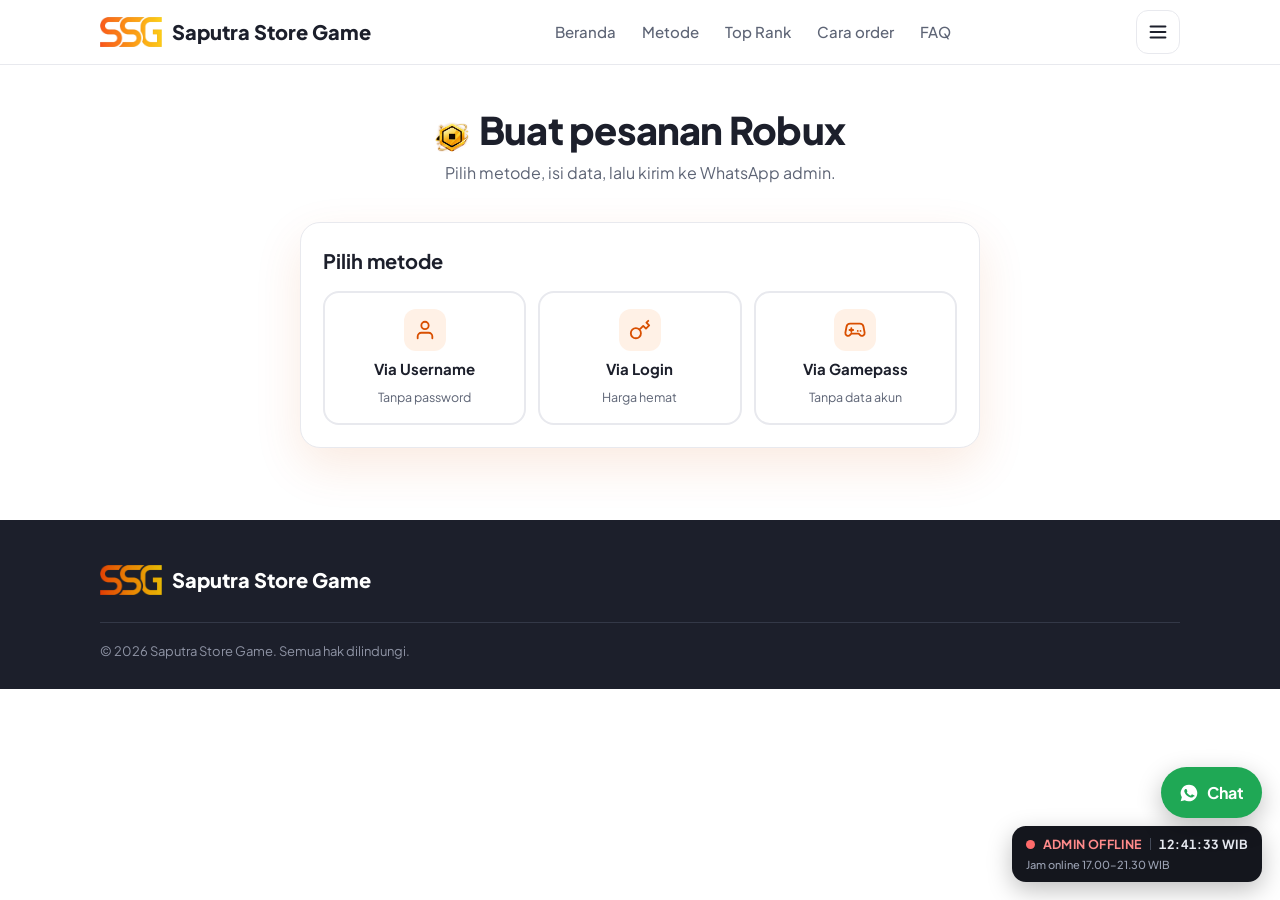
==== commit 71b91877: "Remove Roblox disclaimer from footer Removed the disclaimer about Roblox products from the footer." ====
--- a/order.html
+++ b/order.html
@@ -132,7 +132,7 @@
   <div class="wrap">
     <div class="fgrid">
       <a class="logo" href="index.html"><img src="logo.png" alt="" height="30"><span class="fbrand">Saputra Store Game</span></a>
-      <p>Bukan produk resmi Roblox dan tidak berafiliasi dengan Roblox Corporation.</p>
+      <p></p>
     </div>
     <div class="copy">© <span id="yr"></span> <span class="fbrand">Saputra Store Game</span>. Semua hak dilindungi.</div>
   </div>
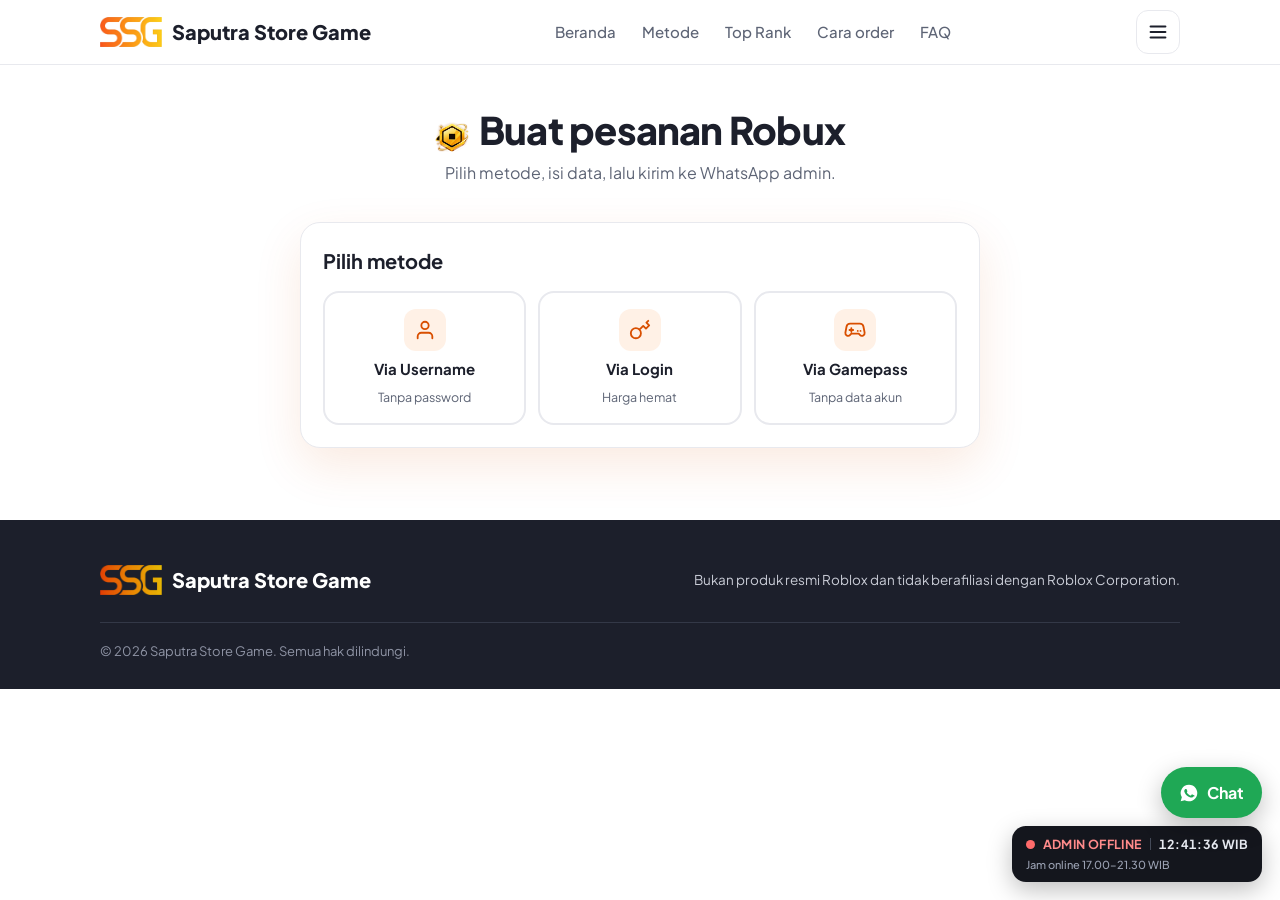
==== commit 6980dc7d: "Add files via upload" ====
--- a/order.html
+++ b/order.html
@@ -3,8 +3,22 @@
 <head>
 <meta charset="utf-8">
 <meta name="viewport" content="width=device-width, initial-scale=1">
-<title>Order Robux – Saputra Store Game</title>
-<meta name="description" content="Top up Robux via username, login, atau gamepass. Pesan langsung lewat WhatsApp, diproses cepat.">
+<title>Order Robux | Saputra Store Game</title>
+<meta name="description" content="Pilih jumlah Robux dan metode top up, lalu kirim pesanan ke admin Saputra Store Game lewat WhatsApp.">
+<link rel="canonical" href="https://www.ssg.my.id/order.html">
+<meta name="theme-color" content="#d94f00">
+<meta property="og:type" content="website">
+<meta property="og:site_name" content="Saputra Store Game">
+<meta property="og:locale" content="id_ID">
+<meta property="og:title" content="Order Robux | Saputra Store Game">
+<meta property="og:description" content="Pilih jumlah Robux dan metode top up, lalu kirim pesanan ke admin Saputra Store Game lewat WhatsApp.">
+<meta property="og:url" content="https://www.ssg.my.id/order.html">
+<meta property="og:image" content="https://www.ssg.my.id/og-image.png">
+<meta property="og:image:width" content="1200">
+<meta property="og:image:height" content="630">
+<meta name="twitter:card" content="summary_large_image">
+<link rel="apple-touch-icon" href="favicon.png">
+<!-- Tempel tag verifikasi Google Search Console di sini -->
 <link rel="icon" type="image/png" href="favicon.png">
 <link rel="preconnect" href="https://fonts.googleapis.com">
 <link rel="preconnect" href="https://fonts.gstatic.com" crossorigin>
@@ -132,7 +146,7 @@
   <div class="wrap">
     <div class="fgrid">
       <a class="logo" href="index.html"><img src="logo.png" alt="" height="30"><span class="fbrand">Saputra Store Game</span></a>
-      <p></p>
+      <p>Bukan produk resmi Roblox dan tidak berafiliasi dengan Roblox Corporation.</p>
     </div>
     <div class="copy">© <span id="yr"></span> <span class="fbrand">Saputra Store Game</span>. Semua hak dilindungi.</div>
   </div>
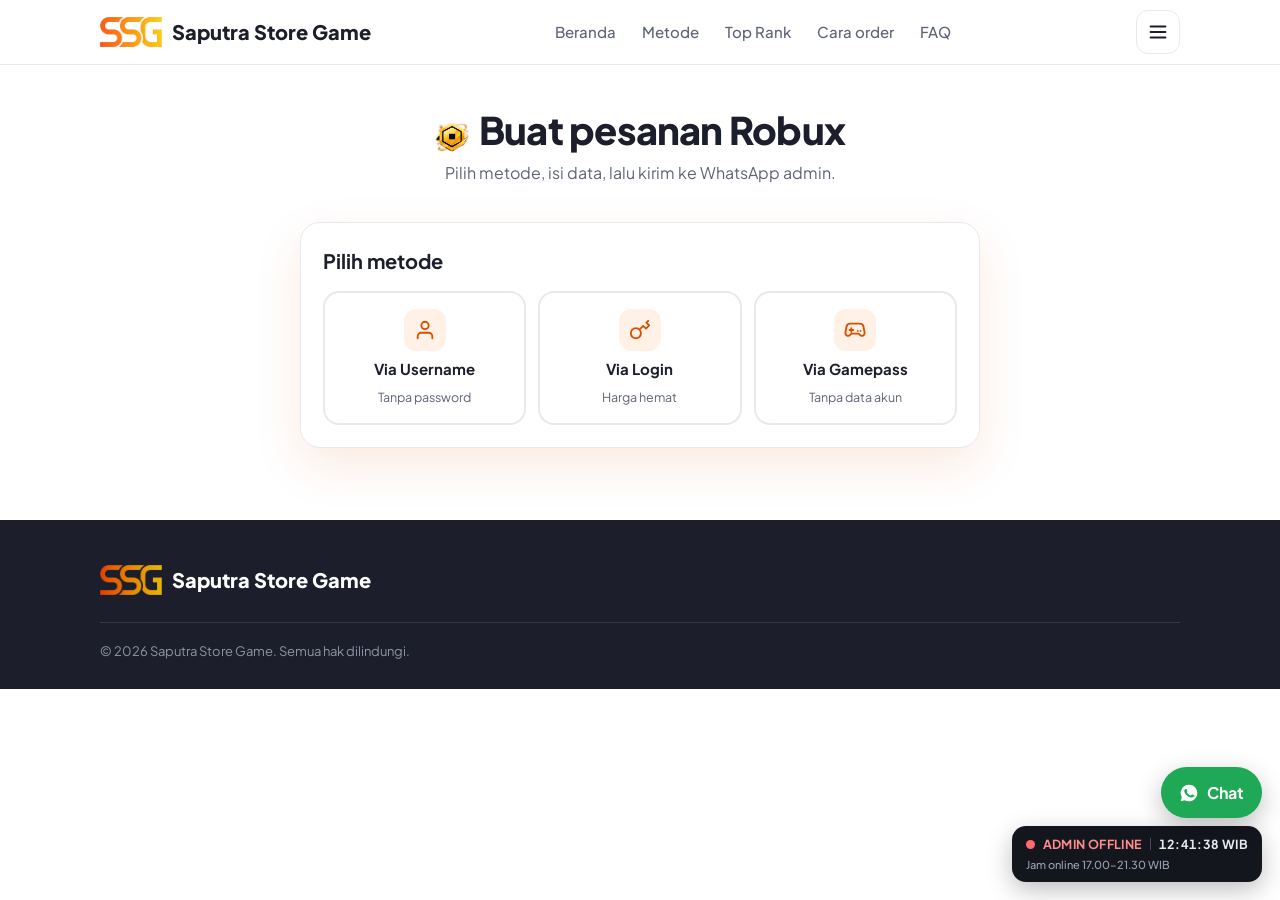
==== commit a2e7b1df: "Remove disclaimer from footer in order.html Removed the disclaimer about Roblox products." ====
--- a/order.html
+++ b/order.html
@@ -146,7 +146,7 @@
   <div class="wrap">
     <div class="fgrid">
       <a class="logo" href="index.html"><img src="logo.png" alt="" height="30"><span class="fbrand">Saputra Store Game</span></a>
-      <p>Bukan produk resmi Roblox dan tidak berafiliasi dengan Roblox Corporation.</p>
+      <p></p>
     </div>
     <div class="copy">© <span id="yr"></span> <span class="fbrand">Saputra Store Game</span>. Semua hak dilindungi.</div>
   </div>
